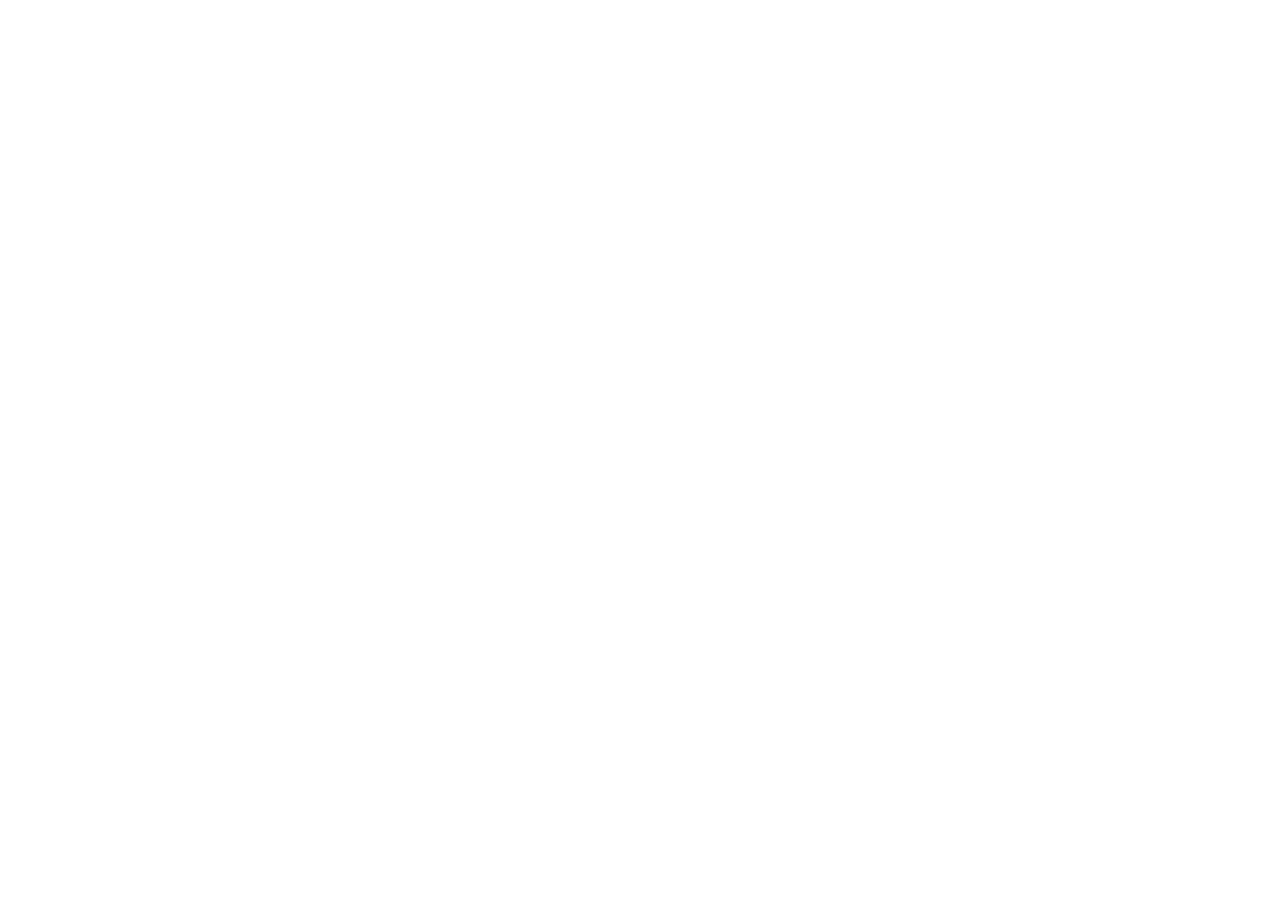
==== ormi-html-1/index.html @ 93bed506 "initial commit" ====
<!DOCTYPE html>
<html lang="ko-KR">
  <head>
    <title>오르미 과제 로그인</title>
    <link rel="stylesheet" type="text/css" href="./global.css"/>
    <link rel="stylesheet" type="text/css" href="./loginStyle.css"/>
  </head>
  <body>
   
  </body>
</html>
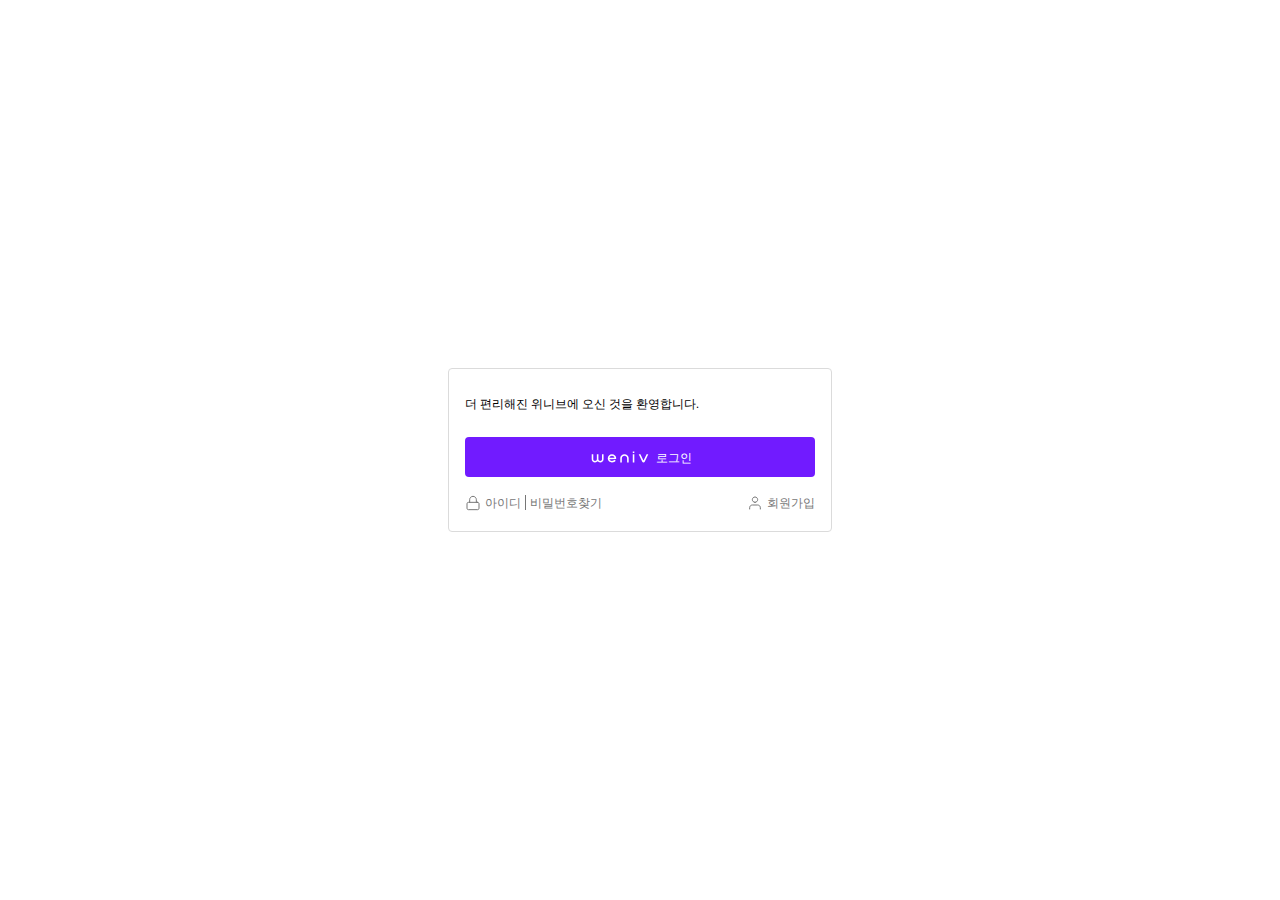
==== commit 776e1be6: "오르미 과제 구현 1차" ====
--- a/ormi-html-1/index.html
+++ b/ormi-html-1/index.html
@@ -6,6 +6,42 @@
     <link rel="stylesheet" type="text/css" href="./loginStyle.css"/>
   </head>
   <body>
-   
+    <main class="layoutCenter">
+      <div class="loginLayout">
+        <h1 class="loginTitleText">
+          더 편리해진 위니브에 오신 것을 환영합니다.
+        </h1>
+  
+        <div class="loginButtonLayout">
+          <img src="./assets/svg/weniv-logo.svg" width="64" height="18" alt="위니브_로고"/>
+          <span class="loginButtonText">로그인</span>
+        </div>
+  
+        <div class="loginSupportLayout">
+  
+          <div class="items">
+            <img 
+              src="./assets/svg/ic-lock.svg" 
+              width="16"
+              height="16"
+              alt="아이디_비번_찾기아이콘"
+            />
+            <a>아이디</a>
+            <div class="line" style="height: 15px;"></div>
+            <a>비밀번호찾기</a>
+          </div>
+  
+          <div class="items">
+            <img 
+              src="./assets/svg/ic-user.svg" 
+              width="16"
+              height="16" 
+              alt="유저_아이콘"
+            />
+            <a>회원가입</a>
+          </div>
+        </div>
+      </div>
+    </main>
   </body>
 </html>--- a/ormi-html-1/global.css
+++ b/ormi-html-1/global.css
@@ -0,0 +1,25 @@
+
+html, body {
+  margin: 0;
+  padding: 0;
+  height: 100%;
+}
+
+a {
+  text-decoration: none;
+  padding: 0;
+  margin: 0;
+}
+
+.line {
+  width: 1px;
+  height: 5px;
+  background-color: #767676;
+}
+/* TODO: layout for responsive */
+.layoutCenter {
+  display: flex;
+  height: inherit;
+  justify-content: center;
+  align-items: center;
+}--- a/ormi-html-1/loginStyle.css
+++ b/ormi-html-1/loginStyle.css
@@ -0,0 +1,63 @@
+
+.loginLayout {
+  display: flex;
+  flex-direction: column;
+  gap: 16px;
+  padding-top: 19px;
+  padding-bottom: 19px;
+  padding-left: 16px;
+  padding-right: 16px;
+  width: fit-content;
+  border: 1px solid #DBDBDB;
+  border-radius: 4px;
+  min-width: 350px;
+}
+
+.loginTitleText {
+  font-size: 12px;
+  font-weight: 400;
+}
+
+.loginButtonLayout {
+  display: flex;
+  flex-direction: row;
+  justify-content: center;
+  align-items: center;
+  background-color: #711BFF;
+  border-radius: 4px;
+  width: 100%;
+  padding-top: 11px;
+  padding-bottom: 11px;
+  gap: 4px;
+  align-items: center;
+  cursor: pointer;
+}
+
+.loginButtonText {
+  font-size: 12px;
+  font-weight: 500;
+  line-height: 15px;
+  text-align: center;
+  color: #fff;
+  padding-top: 2px;
+}
+
+.loginSupportLayout {
+  display: flex;
+  flex-direction: row;
+  align-items: center;
+  justify-content: space-between;
+}
+
+.loginSupportLayout .items {
+  display: flex;
+  align-items: center;
+  gap: 4px;
+}
+
+.loginSupportLayout a {
+  color: #767676;
+  font-size: 12px;
+  padding-top: 2px;
+  cursor: pointer;
+}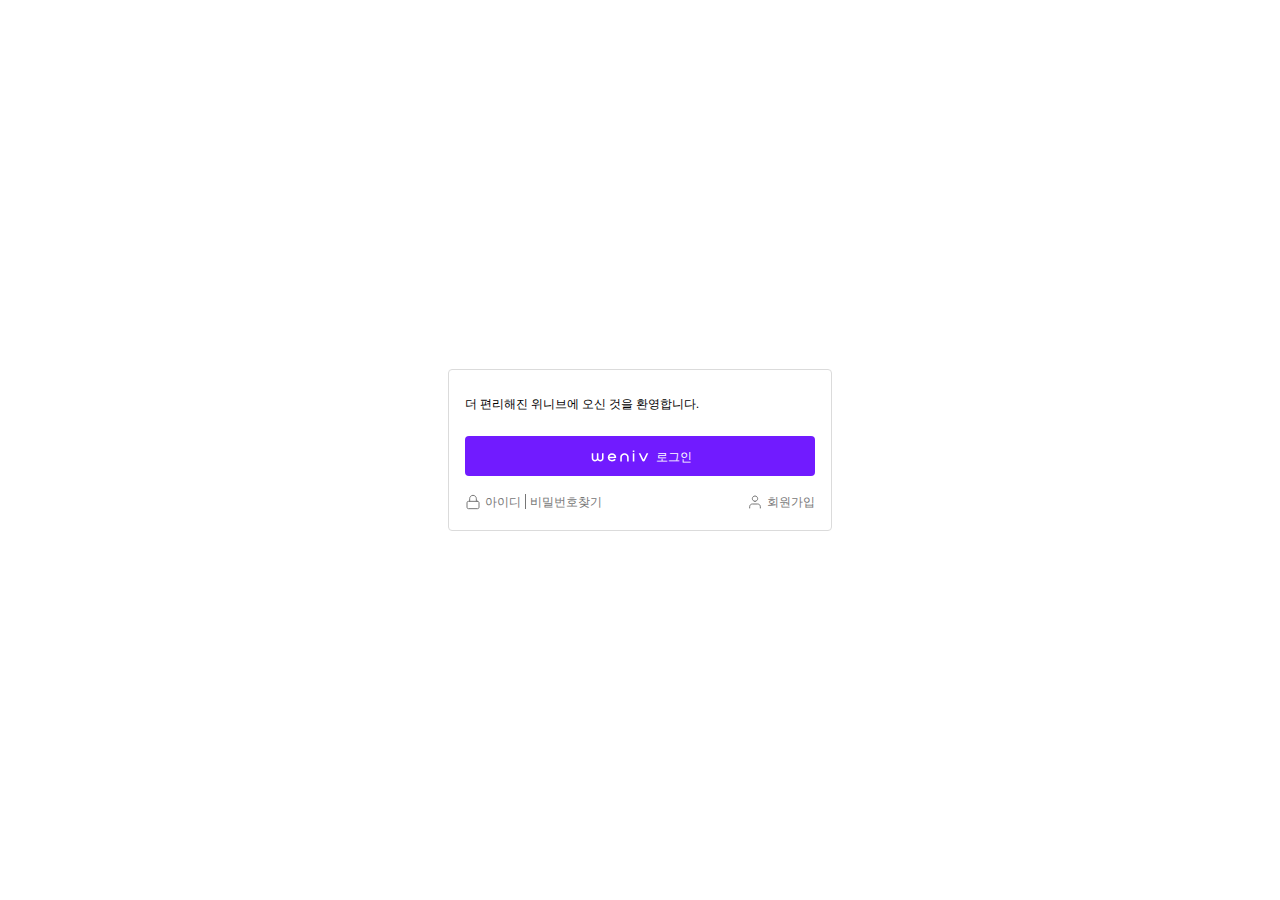
==== commit 9411d31f: "fix: 로그인 박스 상위 레이아웃 article 태그로 수정" ====
--- a/ormi-html-1/index.html
+++ b/ormi-html-1/index.html
@@ -7,7 +7,7 @@
   </head>
   <body>
     <main class="layoutCenter">
-      <div class="loginLayout">
+      <article class="loginLayout">
         <h1 class="loginTitleText">
           더 편리해진 위니브에 오신 것을 환영합니다.
         </h1>
@@ -18,7 +18,6 @@
         </div>
   
         <div class="loginSupportLayout">
-  
           <div class="items">
             <img 
               src="./assets/svg/ic-lock.svg" 
@@ -41,7 +40,7 @@
             <a>회원가입</a>
           </div>
         </div>
-      </div>
+      </article>
     </main>
   </body>
 </html>--- a/ormi-html-1/loginStyle.css
+++ b/ormi-html-1/loginStyle.css
@@ -16,6 +16,8 @@
 .loginTitleText {
   font-size: 12px;
   font-weight: 400;
+  color: #000;
+  line-height: 15px;
 }
 
 .loginButtonLayout {
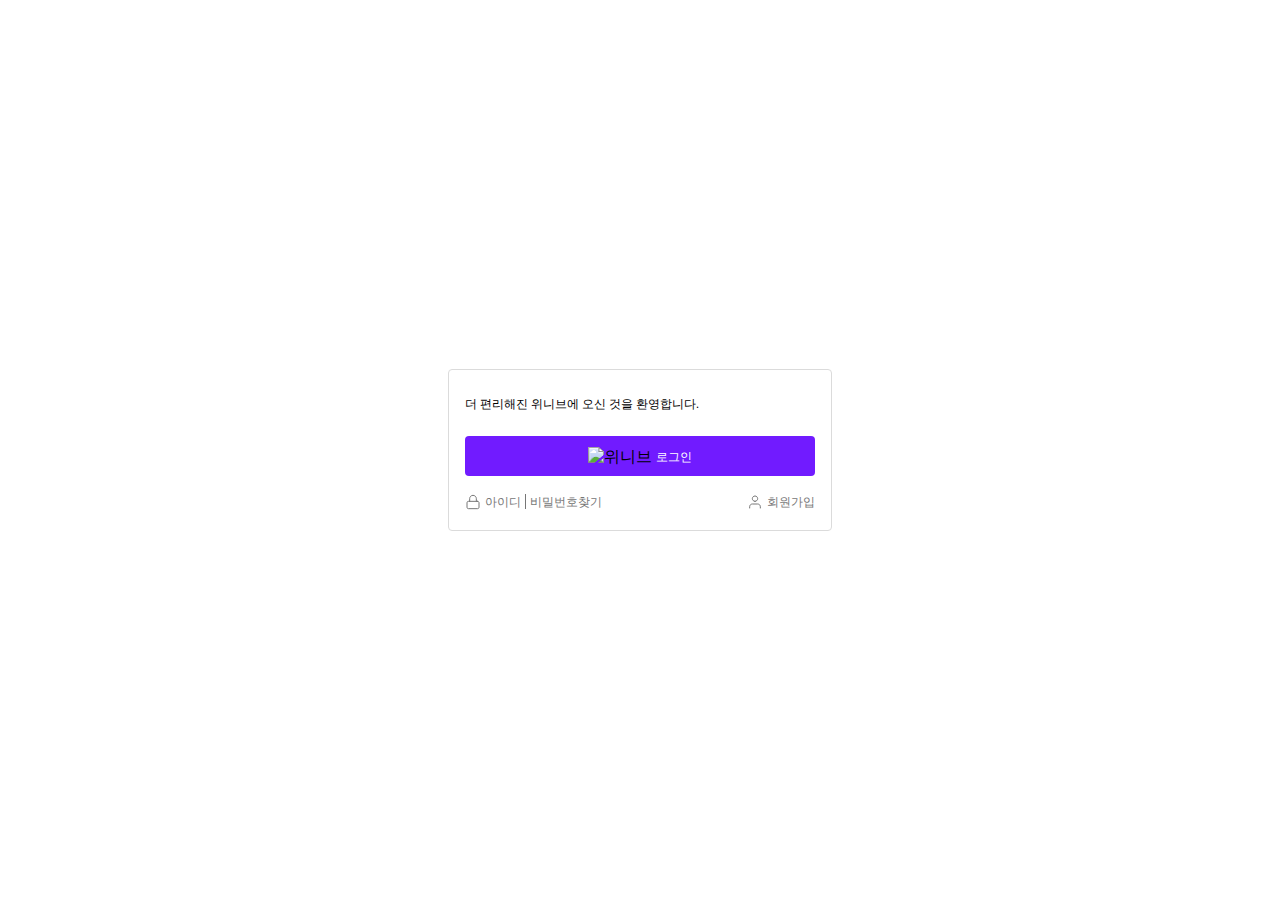
==== commit 23271bdb: "feat: footer 영역 추가" ====
--- a/ormi-html-1/index.html
+++ b/ormi-html-1/index.html
@@ -13,7 +13,7 @@
         </h1>
   
         <div class="loginButtonLayout">
-          <img src="./assets/svg/weniv-logo.svg" width="64" height="18" alt="위니브_로고"/>
+          <img src="../ormi-html-2/assets/svg/weniv-logo.svg" width="64" height="18" alt="위니브_로고"/>
           <span class="loginButtonText">로그인</span>
         </div>
   
